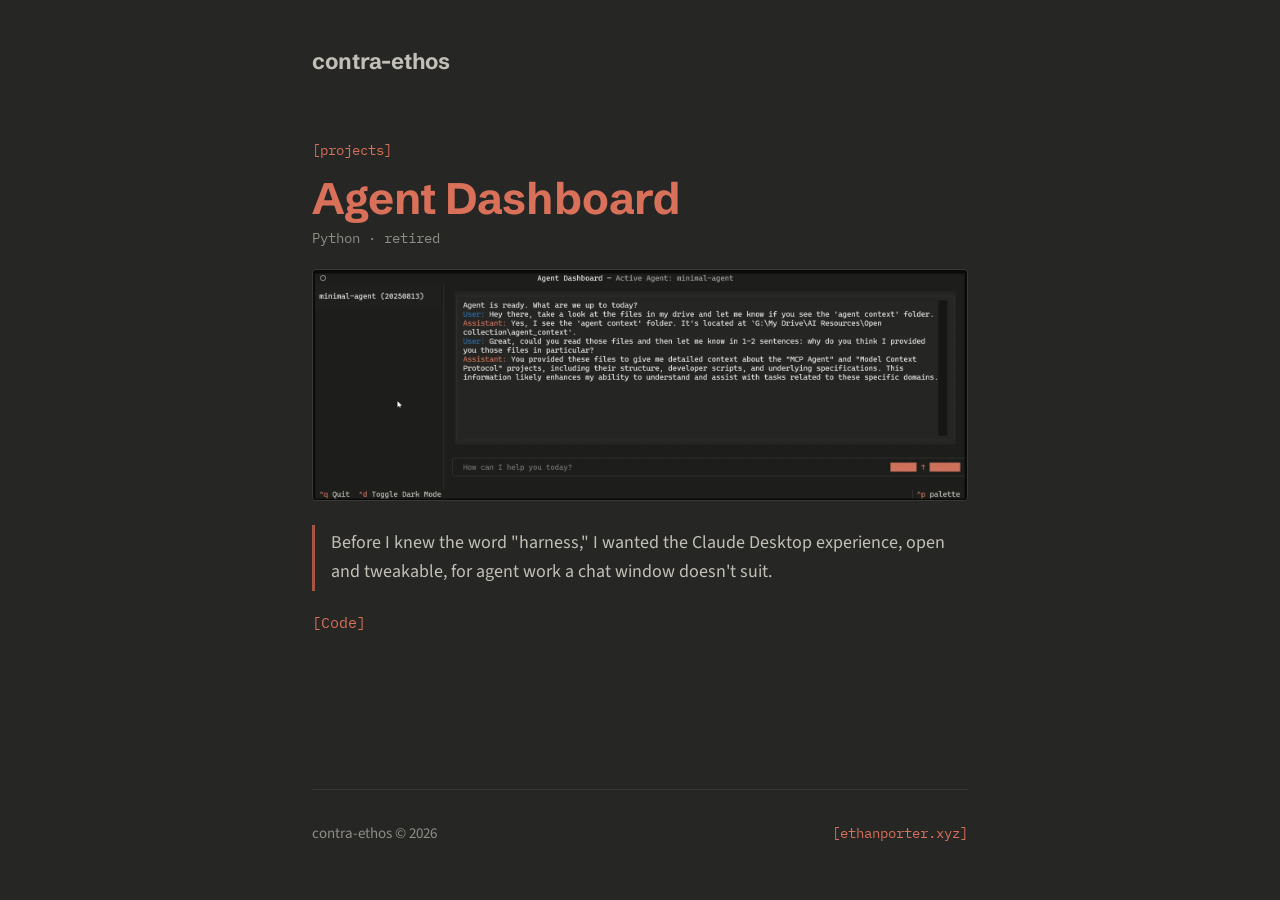
==== projects/agent-dashboard/index.html @ 457097bc "v0.1.5: project cards and a page per project Seven project pages, each with a hero image (where one " ====
<!doctype html>
<html lang="en">
<head>
<meta charset="utf-8">
<meta name="viewport" content="width=device-width, initial-scale=1">
<title>Agent Dashboard · contra-ethos</title>
<meta name="description" content="Before I knew the word &quot;harness,&quot; I wanted the Claude Desktop experience, open and tweakable, for agent work a chat window doesn&#x27;t suit.">
<meta name="color-scheme" content="dark">
<link rel="preconnect" href="https://fonts.googleapis.com">
<link rel="preconnect" href="https://fonts.gstatic.com" crossorigin>
<link rel="stylesheet" href="https://fonts.googleapis.com/css2?family=IBM+Plex+Mono:wght@400&family=Schibsted+Grotesk:wght@700&family=Source+Sans+3:wght@400;600&display=swap">
<link rel="stylesheet" href="/style.css">
</head>
<body>
<header>
<a class="wordmark" href="/">contra-ethos</a>
</header>

<main>
<article class="project">
<p class="crumb"><a href="/#projects">[projects]</a></p>
<h1>Agent Dashboard</h1>
<p class="meta">Python · retired</p>
<figure class="hero"><img src="/images/projects/agent-dashboard.webp" alt="Agent Dashboard running in a terminal: an agent list on the left, a conversation with the active agent on the right, and a prompt box below." width="1600" height="562"></figure>
<blockquote>
<p>Before I knew the word &quot;harness,&quot; I wanted the Claude Desktop experience, open and tweakable, for agent work a chat window doesn&#x27;t suit.</p>
</blockquote>
<ul class="links">
<li><a href="https://github.com/Ethan23p/agent-dashboard">[Code]</a></li>
</ul>
</article>
</main>

<footer>
<span>contra-ethos © 2026</span>
<a href="https://ethanporter.xyz">[ethanporter.xyz]</a>
</footer>
</body>
</html>
---- style.css ----
/* contra-ethos.com — the vibe of the retired Quartz site: one clay color plus tones */
:root {
  --ground: #262624;
  --text: #C2C0B6;
  --muted: #8F8D85;
  --clay: #D97059;
  --clay-light: #E8937F;
  --clay-dark: #A85443;
  --rule: #3A3936;
  --body: 'Source Sans 3', 'Source Sans Pro', 'Segoe UI', system-ui, sans-serif;
  --head: 'Schibsted Grotesk', 'Segoe UI', system-ui, sans-serif;
  --mono: 'IBM Plex Mono', ui-monospace, Menlo, Consolas, monospace;
}

* { box-sizing: border-box; }

html { background: var(--ground); }

body {
  margin: 0 auto;
  max-width: 44rem;
  min-height: 100vh;
  padding: 2rem 1rem 2.5rem;
  display: flex;
  flex-direction: column;
  gap: 3rem;
  background: var(--ground);
  color: var(--text);
  font-family: var(--body);
  font-size: 1.125rem;
  line-height: 1.6;
  -webkit-font-smoothing: antialiased;
}

@media (min-width: 640px) {
  body { padding: 2rem 1.5rem 3rem; }
}

a { color: var(--clay); text-decoration: none; }
a:hover, a:focus-visible { color: var(--clay-light); }
a:focus-visible { outline: 2px solid var(--clay); outline-offset: 3px; }

.wordmark {
  display: inline-block;
  padding: 0.75rem 0;
  font-family: var(--head);
  font-size: 1.375rem;
  font-weight: 700;
  color: var(--text);
}

main { flex: 1; display: flex; flex-direction: column; gap: 2.5rem; }

h1, h2 {
  margin: 0 0 1rem;
  font-family: var(--head);
  font-weight: 700;
  line-height: 1.12;
  letter-spacing: -0.01em;
  color: var(--clay);
}
h1 { font-size: 2.75rem; }
h2 { font-size: 1.625rem; }

blockquote {
  margin: 0;
  padding: 0.25rem 0 0.25rem 1rem;
  border-left: 3px solid var(--clay-dark);
}
blockquote p { margin: 0 0 1rem; }
blockquote p:last-child { margin-bottom: 0; }

.outline { margin: 0; padding: 0 0 0 1.25rem; list-style: disc; }
blockquote + .outline { margin-top: 1rem; }
.outline li { padding: 0.3rem 0; }
.outline li::marker { color: var(--muted); }
.outline a { overflow-wrap: anywhere; }

/* Project cards: a stack of full- and half-width tiles */
.cards { display: grid; grid-template-columns: 1fr; gap: 1rem; }
@media (min-width: 640px) {
  .cards { grid-template-columns: 1fr 1fr; }
  .card--full { grid-column: 1 / -1; }
}
.card {
  display: flex;
  flex-direction: column;
  gap: 0.15rem;
  padding: 0 0 0.9rem;
  border: 1px solid var(--rule);
  border-radius: 4px;
  overflow: hidden;
  color: var(--text);
}
.card:hover, .card:focus-visible { color: var(--text); border-color: var(--clay-dark); }
.card img {
  display: block;
  width: 100%;
  height: auto;
  aspect-ratio: 4 / 3;
  object-fit: cover;
  margin-bottom: 0.6rem;
  background: #000;
}
.card--full img { aspect-ratio: 5 / 2; }
.card-title, .card-meta, .card-line { padding: 0 1rem; }
.card-title { font-family: var(--head); font-weight: 700; font-size: 1.25rem; color: var(--clay); }
.card:hover .card-title { color: var(--clay-light); }
.card-meta { font-family: var(--mono); font-size: 0.8125rem; color: var(--muted); }
.card--text { padding-top: 0.9rem; }
.card-line { margin-top: 0.4rem; }

/* Project pages */
.project > * { margin: 0 0 1.25rem; }
.project h1 { margin-bottom: 0.25rem; }
.crumb, .meta { font-family: var(--mono); font-size: 0.875rem; }
.crumb { margin-bottom: 0.75rem; }
.meta { color: var(--muted); }
.hero, .gallery figure { margin: 0 0 1.5rem; }
.hero img, .gallery img {
  display: block;
  max-width: 100%;
  height: auto;
  max-height: 75vh;
  margin: 0 auto;
  border: 1px solid var(--rule);
  border-radius: 4px;
}
.gallery { display: grid; gap: 1rem; }
@media (min-width: 640px) { .gallery { grid-template-columns: 1fr 1fr; } }
.gallery figure { margin: 0; }
.links { display: flex; flex-wrap: wrap; gap: 0.25rem 1.5rem; padding: 0; list-style: none; font-family: var(--mono); font-size: 0.9375rem; }
code { font-family: var(--mono); font-size: 0.9em; color: var(--clay-light); }

footer {
  display: flex;
  justify-content: space-between;
  align-items: baseline;
  flex-wrap: wrap;
  gap: 0.25rem 2rem;
  padding-top: 1.5rem;
  border-top: 1px solid var(--rule);
  font-size: 0.9375rem;
  color: var(--muted);
}
footer a { font-family: var(--mono); font-size: 0.875rem; padding: 0.5rem 0; }
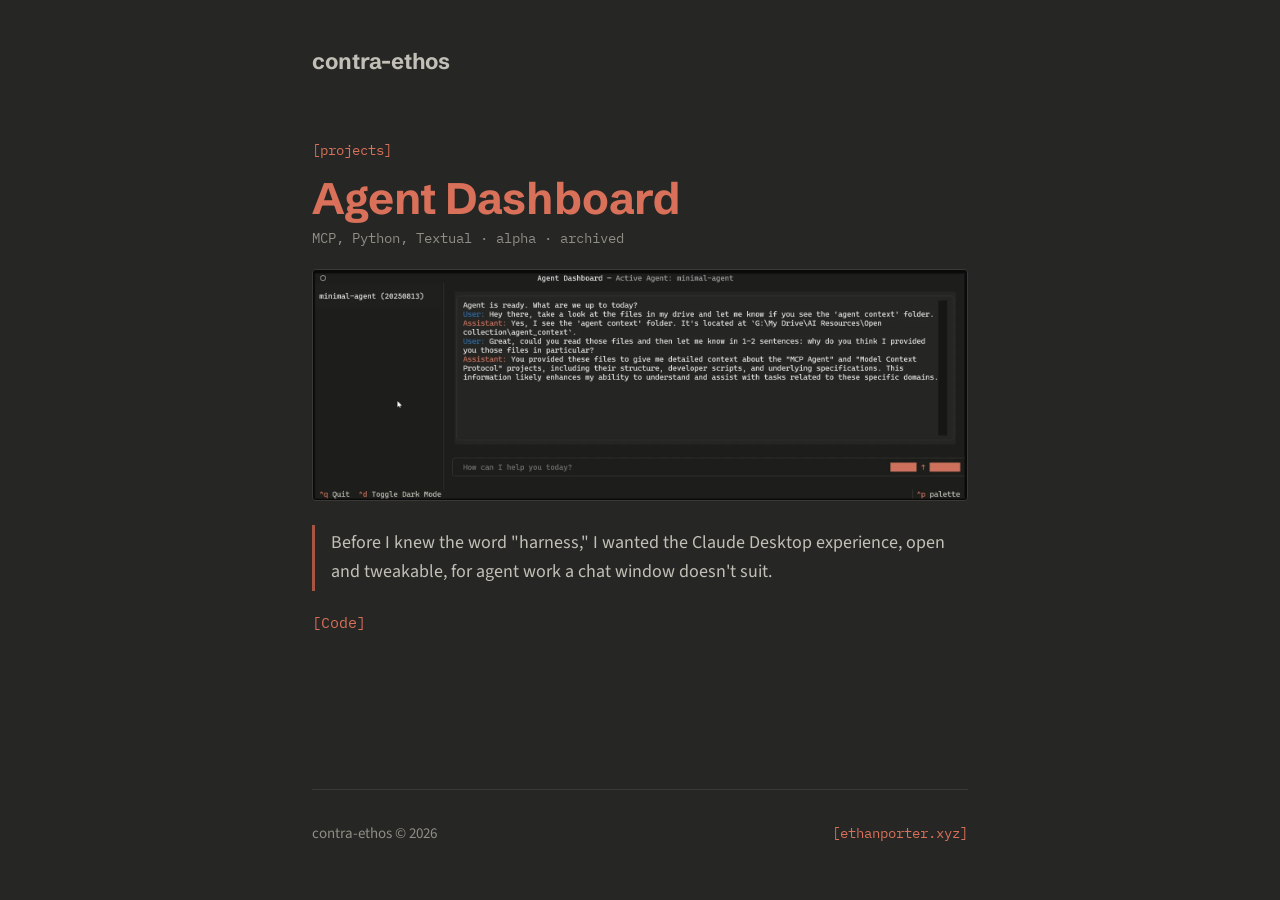
==== commit f18ef31f: "Cards and pages: technologies, maturity, status from Logseq Gravity Blobs now links its playable Rus" ====
--- a/projects/agent-dashboard/index.html
+++ b/projects/agent-dashboard/index.html
@@ -20,7 +20,7 @@
 <article class="project">
 <p class="crumb"><a href="/#projects">[projects]</a></p>
 <h1>Agent Dashboard</h1>
-<p class="meta">Python · retired</p>
+<p class="meta">MCP, Python, Textual · alpha · archived</p>
 <figure class="hero"><img src="/images/projects/agent-dashboard.webp" alt="Agent Dashboard running in a terminal: an agent list on the left, a conversation with the active agent on the right, and a prompt box below." width="1600" height="562"></figure>
 <blockquote>
 <p>Before I knew the word &quot;harness,&quot; I wanted the Claude Desktop experience, open and tweakable, for agent work a chat window doesn&#x27;t suit.</p>
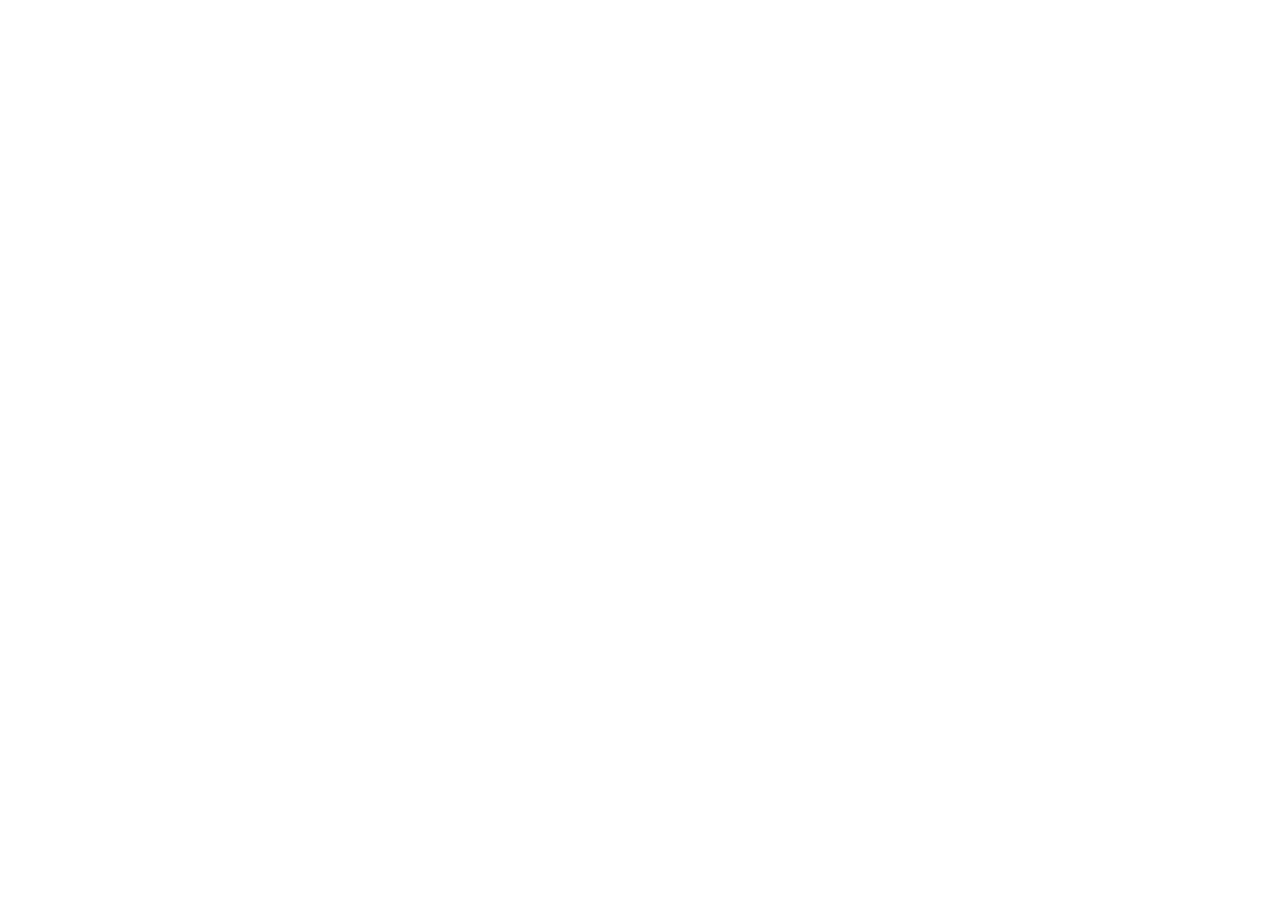
==== commit 6c01ddd6: "Your one-liners; contra-ethos keeps its four projects DKB Library, AI Kassandra and Agent Dashboard " ====
--- a/projects/agent-dashboard/index.html
+++ b/projects/agent-dashboard/index.html
@@ -2,38 +2,11 @@
 <html lang="en">
 <head>
 <meta charset="utf-8">
-<meta name="viewport" content="width=device-width, initial-scale=1">
-<title>Agent Dashboard · contra-ethos</title>
-<meta name="description" content="Before I knew the word &quot;harness,&quot; I wanted the Claude Desktop experience, open and tweakable, for agent work a chat window doesn&#x27;t suit.">
-<meta name="color-scheme" content="dark">
-<link rel="preconnect" href="https://fonts.googleapis.com">
-<link rel="preconnect" href="https://fonts.gstatic.com" crossorigin>
-<link rel="stylesheet" href="https://fonts.googleapis.com/css2?family=IBM+Plex+Mono:wght@400&family=Schibsted+Grotesk:wght@700&family=Source+Sans+3:wght@400;600&display=swap">
-<link rel="stylesheet" href="/style.css">
+<title>Moved</title>
+<link rel="canonical" href="https://ethanporter.xyz/projects/agent-dashboard/">
+<meta http-equiv="refresh" content="0; url=https://ethanporter.xyz/projects/agent-dashboard/">
 </head>
 <body>
-<header>
-<a class="wordmark" href="/">contra-ethos</a>
-</header>
-
-<main>
-<article class="project">
-<p class="crumb"><a href="/#projects">[projects]</a></p>
-<h1>Agent Dashboard</h1>
-<p class="meta">MCP, Python, Textual · alpha · archived</p>
-<figure class="hero"><img src="/images/projects/agent-dashboard.webp" alt="Agent Dashboard running in a terminal: an agent list on the left, a conversation with the active agent on the right, and a prompt box below." width="1600" height="562"></figure>
-<blockquote>
-<p>Before I knew the word &quot;harness,&quot; I wanted the Claude Desktop experience, open and tweakable, for agent work a chat window doesn&#x27;t suit.</p>
-</blockquote>
-<ul class="links">
-<li><a href="https://github.com/Ethan23p/agent-dashboard">[Code]</a></li>
-</ul>
-</article>
-</main>
-
-<footer>
-<span>contra-ethos © 2026</span>
-<a href="https://ethanporter.xyz">[ethanporter.xyz]</a>
-</footer>
+<p>This page moved to <a href="https://ethanporter.xyz/projects/agent-dashboard/">https://ethanporter.xyz/projects/agent-dashboard/</a>.</p>
 </body>
 </html>
